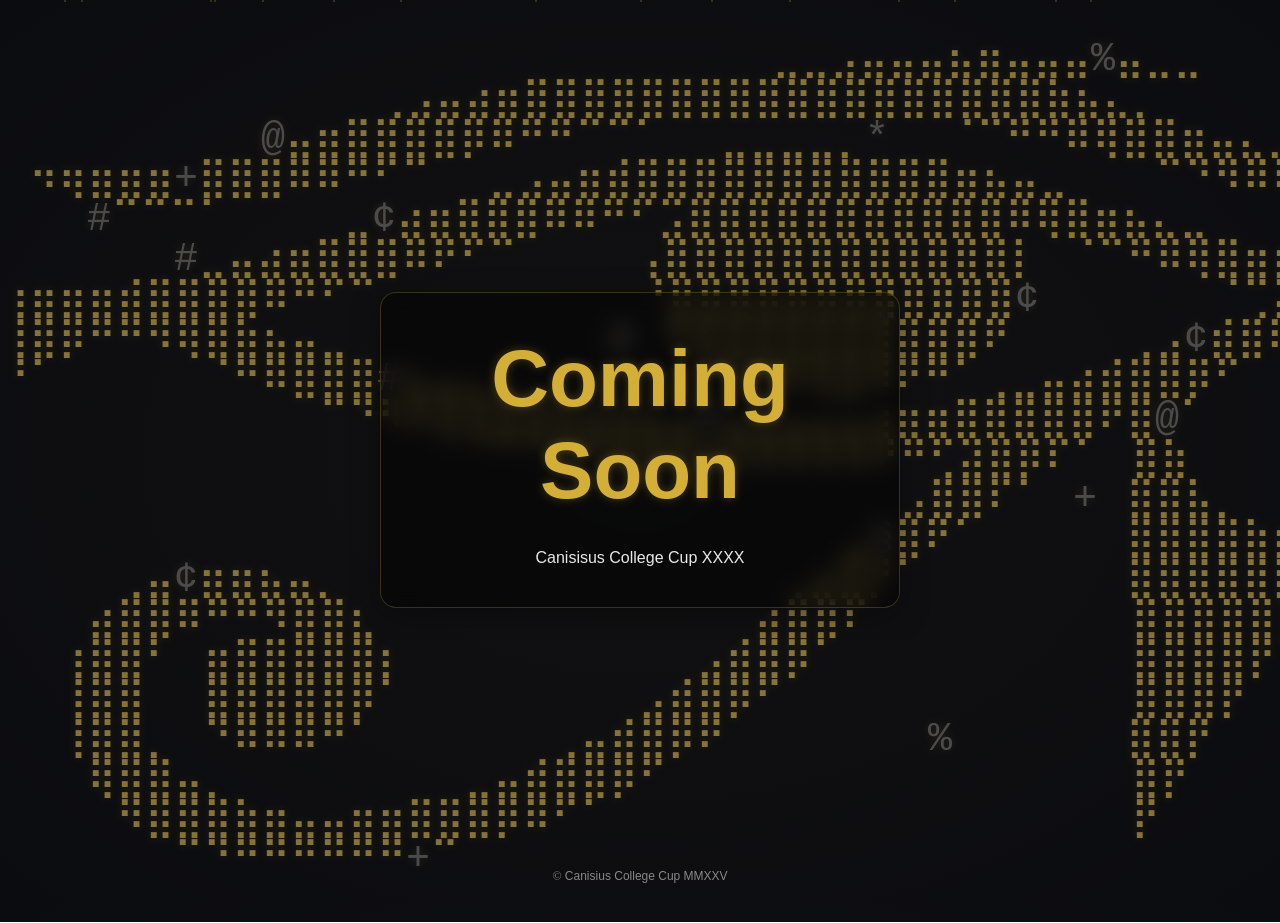
==== index.html @ 5fc0ab12 "fix" ====
<!DOCTYPE html>
<html lang="en">
<head>
    <meta charset="UTF-8">
    <meta name="viewport" content="width=device-width, initial-scale=1.0">
    <title>CCCUP - Coming Soon</title>
    <link rel="preconnect" href="https://fonts.googleapis.com">
    <link rel="preconnect" href="https://fonts.gstatic.com" crossorigin>

    <link rel="stylesheet" href="style.css">
    <style>
        :root {
            --bg: #0b0c10;
            --bg-secondary: #111;
            --gold: #d4af37;
            --gold-soft: #ffd85e;
            --gold-dim: rgba(212, 175, 55, 0.25);
            --fg: #e8e8e8;
            --fg-dim: #888;
            --card-bg: rgba(0, 0, 0, 0.466);
            --card-border: rgba(212, 175, 55, 0.25);
        }

        * {
            margin: 0;
            padding: 0;
            box-sizing: border-box;
        }

        body {
            background: radial-gradient(ellipse at center, var(--bg-secondary) 0%, var(--bg) 100%);
            color: var(--fg);
            min-height: 100vh;
            overflow-x: hidden;
        }

        main {
            display: grid;
            grid-template-columns: 1fr 1fr;
            min-height: 100vh;
            position: relative;
        }

        .floating{
            display: flex;
            align-items: center;
            justify-content: center;
            position: relative;
            padding: 2rem;
            overflow: hidden;
            z-index: 100;
        }

        .bg{
            position: absolute;
            top: 0;
            left: 0;
            width: 100%;
            height: 100%;
            pointer-events: none;
            z-index: 1;
        }

        .ascii {
            font-family: 'JetBrains Mono', 'Consolas', 'Menlo', monospace;
            font-size: 2.5rem;
            line-height: 1;
            text-align: center;
            white-space: pre;
            position: relative;
            z-index: 1;
            transition: all 0.3s ease;
            text-shadow: 0 0 10px rgba(212, 175, 55, 0.3);
            color: #ffd85e;
            transition: all 0.05s linear;
            opacity: 0.5;
        }

        .ascii:hover {
            text-shadow: 0 0 20px rgba(212, 175, 55, 0.6);
        }

        .particles {
            position: absolute;
            top: 0;
            left: 0;
            width: 100%;
            height: 100%;
            pointer-events: none;
            z-index: 1;
        }

        .particle {
            position: absolute;
            width: 2px;
            height: 2px;
            background: var(--gold);
            border-radius: 50%;
            opacity: 0.3;
            animation: drift 20s infinite linear;
        }

        @keyframes drift {
            0% {
                transform: translateY(100vh) translateX(0);
                opacity: 0;
            }
            10% {
                opacity: 0.3;
            }
            90% {
                opacity: 0.3;
            }
            100% {
                transform: translateY(-100px) translateX(50px);
                opacity: 0;
            }
        }

        .floating {
            display: flex;
            position: absolute;
            top: 50%;
            left: 50%;
            transform: translate(-50%, -50%);
            align-items: center;
            justify-content: center;
            padding: 2rem;
        }

        .login-card {
            background: var(--card-bg);
            border: 1px solid var(--card-border);
            border-radius: 1rem;
            padding: 2.5rem;
            width: 100%;
            max-width: 520px;
            z-index: 2;
            backdrop-filter: blur(10px);
            box-shadow: 0 8px 32px rgba(0, 0, 0, 0.3);
            display: flex;
            flex-direction: column;
            align-items: center;
            justify-content: start;
        }

        .login-title {
            font-size: 5rem;
            font-weight: 600;
            text-align: center;
            margin-bottom: 2rem;
            color: var(--gold);
            text-shadow: 0 0 10px rgba(212, 175, 55, 0.3);
        }

        .form-group {
            margin-bottom: 1.5rem;
        }

        .form-label {
            display: block;
            margin-bottom: 0.5rem;
            font-weight: 500;
            color: var(--fg);
        }

        .form-input {
            width: 100%;
            padding: 0.875rem 1rem;
            background: rgba(255, 255, 255, 0.05);
            border: 1px solid rgba(255, 255, 255, 0.1);
            border-radius: 0.5rem;
            color: var(--fg);
            font-size: 1rem;
            transition: all 0.3s ease;
        }

        .form-input:focus {
            outline: none;
            border-color: var(--gold);
            box-shadow: 0 0 0 3px rgba(212, 175, 55, 0.1);
        }

        .form-input[aria-invalid="true"] {
            border-color: #ef4444;
        }

        .password-wrapper {
            position: relative;
        }

        .password-toggle {
            position: absolute;
            right: 0.875rem;
            top: 50%;
            transform: translateY(-50%);
            background: none;
            border: none;
            color: var(--fg-dim);
            cursor: pointer;
            padding: 0.25rem;
            transition: color 0.3s ease;
        }

        .password-toggle:hover {
            color: var(--gold);
        }

        .form-options {
            display: flex;
            justify-content: space-between;
            align-items: center;
            margin-bottom: 2rem;
            font-size: 0.875rem;
        }

        .checkbox-wrapper {
            display: flex;
            align-items: center;
            gap: 0.5rem;
        }

        .checkbox {
            width: 1rem;
            height: 1rem;
            accent-color: var(--gold);
        }

        .forgot-link {
            color: var(--gold);
            text-decoration: none;
            transition: color 0.3s ease;
        }

        .forgot-link:hover {
            color: var(--gold-soft);
        }

        .login-button {
            width: 100%;
            padding: 0.875rem;
            background: transparent;
            border: 2px solid var(--gold);
            border-radius: 0.5rem;
            color: var(--gold);
            font-size: 1rem;
            font-weight: 600;
            cursor: pointer;
            transition: all 0.3s ease;
            position: relative;
            overflow: hidden;
        }

        .login-button:hover:not(:disabled) {
            background: var(--gold);
            color: var(--bg);
            box-shadow: 0 0 20px rgba(212, 175, 55, 0.4);
        }

        .login-button:disabled {
            opacity: 0.6;
            cursor: not-allowed;
        }

        .error-message {
            color: #ef4444;
            font-size: 0.875rem;
            margin-top: 0.5rem;
        }

        .success-message {
            color: #10b981;
            font-size: 0.875rem;
            margin-top: 1rem;
            text-align: center;
        }

        .footer {
            position: absolute;
            bottom: 1rem;
            left: 50%;
            transform: translateX(-50%);
            font-size: 0.75rem;
            color: var(--fg-dim);
            text-align: center;
        }

        @media (max-width: 768px) {
            main {
                grid-template-columns: 1fr;
                grid-template-rows: auto 1fr;
            }

            .left {
                padding: 1rem;
                min-height: 30vh;
            }

            .ascii {
                font-size: 0.6rem;
                opacity: 0.7;
            }

            .right {
                padding: 1rem;
            }

            .login-card {
                padding: 2rem;
            }

            .particles {
                display: none;
            }
        }

        @media (max-width: 320px) {
            .ascii {
                font-size: 0.5rem;
            }

            .login-card {
                padding: 1.5rem;
            }
        }

        @media (prefers-reduced-motion: reduce) {
            .ascii {
                animation: none;
            }

            .particle {
                animation: none;
            }

            * {
                transition: none !important;
            }
        }

        .morph{
            color: var(--fg-dim);
        }
    </style>
</head>
<body>
    <main>
        <div class="bg">
            <div class="particles" id="particles"></div>
            <pre class="ascii" id="ascii-art"></pre>
        </div>
        
        <div class="floating">
            <div class="login-card">
                <h1 class="login-title font-hieroglyphics">Coming Soon</h1>
                <p class="font-hieroglyphics">Canisisus College Cup XXXX</p>
            </div>
        </div>
    </main>
    
    <footer class="footer">
        <span>&copy;</span><span class="font-hieroglyphics"> Canisius College Cup MMXXV</span>
    </footer>

    <script>
        // ASCII Art - Eye of Horus approximation
        const asciiArt = `
        ⠀⠀⠀⠀⠀⠀⠀⠀⠀⠀⠀⠀⠀⠀⠀⠀⠀⠀⠀⠀⣀⣀⣠⣤⣤⣤⣦⣶⣤⣤⣤⣤⣤⣀⣀⠀⠀⠀⠀⠀⠀⠀⠀⠀⠀⠀⠀⠀⠀⠀⠀⠀⠀
⠀⠀⠀⠀⠀⠀⠀⠀⠀⠀⠀⠀⠀⢀⣠⣤⣴⣶⣿⣿⣿⣿⣿⣿⣿⣿⣿⣿⣿⣿⣿⣿⣿⣿⣿⣿⣷⣦⣄⡀⠀⠀⠀⠀⠀⠀⠀⠀⠀⠀⠀⠀⠀
⠀⠀⠀⠀⠀⠀⠀⠀⠀⣀⣤⣶⣿⣿⣿⣿⡿⠿⠛⠛⠉⠉⠁⠀⠀⣀⣀⣀⣀⡀⠀⠀⠀⠈⠉⠛⠛⠿⢿⣿⣿⣶⣤⣄⣀⠀⠀⠀⠀⠀⠀⠀⠀
⠀⠲⢶⣶⣶⣶⣶⣿⣿⣿⠿⠿⠛⠋⠉⠀⠀⣀⣠⣤⣶⣾⣿⣿⣿⣿⣿⣿⣿⣿⣿⣿⣿⣶⣦⣤⣀⠀⠀⠀⠉⠙⠻⠿⢿⣿⣷⣶⣦⣤⣤⣄⡄
⠀⠀⠀⠀⠉⠉⠉⠁⠀⠀⠀⠀⣀⣠⣴⣶⣿⣿⣿⠿⠿⠛⠋⣩⣿⣿⣿⣿⣿⣿⣿⣿⣿⣿⣿⠿⢿⣿⣶⣦⣄⣀⠀⠀⠀⠀⠉⠉⠉⠉⠉⠁⠀
⠀⠀⠀⠀⠀⠀⣀⣀⣤⣴⣶⣿⣿⣿⠿⠟⠋⠉⠀⠀⠀⠀⢠⣿⣿⣿⣿⣿⣿⣿⣿⣿⣿⣿⣿⡇⠀⠈⠉⠛⠿⢿⣿⣶⣶⣤⣄⣀⣀⣀⣀⡀⠀
⢰⣶⣶⣶⣾⣿⣿⣿⣿⠿⠛⠋⠉⠀⠀⠀⠀⠀⠀⠀⠀⠀⠘⣿⣿⣿⣿⣿⣿⣿⣿⣿⣿⣿⣿⡇⠀⠀⠀⠀⠀⠀⠈⢉⣽⣿⣿⣿⣿⣿⣿⠃⠀
⢸⣿⡿⠛⠛⠻⢿⣿⣷⣦⣤⣀⠀⠀⠀⠀⠀⠀⠀⠀⠀⠀⠀⠻⣿⣿⣿⣿⣿⣿⣿⣿⣿⣿⠟⠀⠀⠀⠀⢀⣠⣴⣾⣿⠿⠛⠋⠁⠀⠀⠀⠀⠀
⠘⠁⠀⠀⠀⠀⠀⠈⠛⠿⣿⣿⣿⣷⣦⣤⣄⣀⠀⠀⠀⠀⠀⠀⠈⠙⠻⠿⢿⣿⠿⠟⠛⠁⢀⣀⣤⣴⣾⣿⣿⡿⠋⠀⠀⠀⠀⠀⠀⠀⠀⠀⠀
⠀⠀⠀⠀⠀⠀⠀⠀⠀⠀⠀⠉⠙⠻⠿⣿⣿⣿⣿⣷⣶⣶⣦⣤⣤⣤⣤⣤⣤⣤⣴⣶⣶⣿⣿⣿⣿⣿⠟⣿⣿⠁⠀⠀⠀⠀⠀⠀⠀⠀⠀⠀⠀
⠀⠀⠀⠀⠀⠀⠀⠀⠀⠀⠀⠀⠀⠀⠀⠀⠈⠉⠉⠛⠛⠿⠿⠿⠿⠿⠿⠿⠿⠿⠟⠛⢋⣽⣿⡿⠏⠁⠀⣿⣷⠀⠀⠀⠀⠀⠀⠀⠀⠀⠀⠀⠀
⠀⠀⠀⠀⠀⠀⠀⠀⠀⠀⠀⠀⠀⠀⠀⠀⠀⠀⠀⠀⠀⠀⠀⠀⠀⠀⠀⠀⠀⠀⠀⣠⣿⣿⠏⠁⠀⠀⠀⣿⣿⣧⡀⠀⠀⠀⠀⠀⡀⠀⠀⠀⠀
⠀⠀⠀⠀⠀⠀⠀⠀⠀⠀⠀⠀⠀⠀⠀⠀⠀⠀⠀⠀⠀⠀⠀⠀⠀⠀⠀⠀⠀⣠⣾⣿⠟⠁⠀⠀⠀⠀⠀⣿⣿⣿⣿⣷⣶⣶⣾⡟⠁⠀⠀⠀⠀
⠀⠀⠀⠀⢀⣤⣴⣶⣶⣦⣤⡀⠀⠀⠀⠀⠀⠀⠀⠀⠀⠀⠀⠀⠀⠀⠀⢀⣴⣿⡟⠁⠀⠀⠀⠀⠀⠀⠀⣿⣿⣿⣿⣿⣿⣿⠋⠀⠀⠀⠀⠀⠀
⠀⠀⠀⣴⣿⣿⠿⠛⠛⠻⣿⣿⣆⠀⠀⠀⠀⠀⠀⠀⠀⠀⠀⠀⠀⠀⣴⣿⣿⠏⠀⠀⠀⠀⠀⠀⠀⠀⠀⣿⣿⣿⣿⣿⡿⠁⠀⠀⠀⠀⠀⠀⠀
⠀⠀⢰⣿⣿⠃⠀⣶⣿⣿⣿⣿⣿⡆⠀⠀⠀⠀⠀⠀⠀⠀⠀⠀⣠⣾⣿⡿⠁⠀⠀⠀⠀⠀⠀⠀⠀⠀⠀⣿⣿⣿⣿⡟⠁⠀⠀⠀⠀⠀⠀⠀⠀
⠀⠀⢸⣿⣿⠀⠀⣿⣿⣿⣿⣿⡿⠁⠀⠀⠀⠀⠀⠀⠀⠀⣠⣾⣿⡿⠋⠀⠀⠀⠀⠀⠀⠀⠀⠀⠀⠀⠀⣿⣿⣿⡟⠀⠀⠀⠀⠀⠀⠀⠀⠀⠀
⠀⠀⢸⣿⣿⡀⠀⠙⠿⠿⠿⠛⠁⠀⠀⠀⠀⠀⠀⢀⣤⣾⣿⡿⠟⠀⠀⠀⠀⠀⠀⠀⠀⠀⠀⠀⠀⠀⠀⣿⣿⡟⠀⠀⠀⠀⠀⠀⠀⠀⠀⠀⠀
⠀⠀⠀⢿⣿⣿⣤⡀⠀⠀⠀⠀⠀⠀⠀⠀⣀⣤⣾⣿⣿⡿⠋⠀⠀⠀⠀⠀⠀⠀⠀⠀⠀⠀⠀⠀⠀⠀⠀⣿⡟⠀⠀⠀⠀⠀⠀⠀⠀⠀⠀⠀⠀
⠀⠀⠀⠀⠻⣿⣿⣿⣷⣶⣤⣤⣶⣶⣿⣿⣿⡿⠿⠋⠁⠀⠀⠀⠀⠀⠀⠀⠀⠀⠀⠀⠀⠀⠀⠀⠀⠀⠀⡟⠀⠀⠀⠀⠀⠀⠀⠀⠀⠀⠀⠀⠀
⠀⠀⠀⠀⠀⠀⠉⠙⠛⠛⠛⠛⠛⠛⠋⠉⠀⠀⠀⠀⠀⠀⠀⠀⠀⠀⠀⠀⠀⠀⠀⠀⠀⠀⠀⠀⠀⠀⠀⠀⠀⠀⠀⠀⠀⠀⠀⠀⠀⠀⠀⠀⠀
        `;

        // Initialize ASCII art
        const asciiElement = document.getElementById('ascii-art');
        asciiElement.textContent = asciiArt;

        // Create particles
        function createParticles() {
            const particlesContainer = document.getElementById('particles');
            const particleCount = window.innerWidth > 768 ? 15 : 5;
            
            for (let i = 0; i < particleCount; i++) {
                const particle = document.createElement('div');
                particle.className = 'particle';
                particle.style.left = Math.random() * 100 + '%';
                particle.style.animationDelay = Math.random() * 20 + 's';
                particle.style.animationDuration = (15 + Math.random() * 10) + 's';
                particlesContainer.appendChild(particle);
            }
        }

        const symbols = ['@', '*', '#', '%', '&', '+', '§', '¢'];
        const morphSpeed = 100; // ms per frame
        const morphDuration = 10; // how long each char morphs
        // Keep track of morphing state per character
        let morphStates = Array(asciiArt.length).fill(null);
        function animateMorph() {
            let html = '';
            for (let i = 0; i < asciiArt.length; i++) {
                const char = asciiArt[i];
                if (char === '\n') {
                    html += '\n';
                    continue;
                }
                if (char === ' ') {
                    html += ' ';
                    continue;
                }
                // Check if character is a Braille pattern (like ⣿)
                const isBraille = char >= '\u2800' && char <= '\u28FF';
                
                // Start morphing if not already and it's a Braille character
                if (isBraille && !morphStates[i] && Math.random() < 0.02) { // ~2% chance to start morphing
                    morphStates[i] = morphDuration;
                }
                if (morphStates[i]) {
                    // Still morphing, show random symbol
                    html += `<span class="morph">${symbols[Math.floor(Math.random() * symbols.length)]}</span>`;
                    morphStates[i] -= morphSpeed;
                    if (morphStates[i] <= 0) {
                        morphStates[i] = null; // done morphing, will revert next frame
                    }
                } else {
                    html += char; // original ASCII char
                }
            }
            asciiElement.innerHTML = html;
        }
        // Start animation
        setInterval(animateMorph, morphSpeed);
        // Initialize
        createParticles();

        // Handle window resize
        window.addEventListener('resize', () => {
            const particlesContainer = document.getElementById('particles');
            particlesContainer.innerHTML = '';
            createParticles();
        });
    </script>
</body>
</html>
---- style.css ----
@font-face {
    font-family: 'MythologyOfEgypt';
    src: url('https://komatsuben.github.io/tenkai/fonts/Mythology%20Of%20Egypt.ttf') format('truetype');
    font-weight: normal;
    font-style: normal;
}

@font-face {
    font-family: 'VespasianTimes';
    src: url('https://komatsuben.github.io/tenkai/fonts/VESPASIAN_TIMES.ttf') format('truetype');
    font-weight: normal;
    font-style: normal;
}
/* Assign roles */
.font-hieroglyphics {
    font-family: 'MythologyOfEgypt', sans-serif;
}

.font-readable {
    font-family: 'VespasianTimes', serif;
}

* {
    margin: 0;
    padding: 0;
    box-sizing: border-box;
}

:root {
    /* fix color palette. */
    --light: #ffefe0;
    --dark: #6f3529;
    --primary: #c5934a;
    --secondary: #ffcb45;
    --tertiary: #6f3529;
    /* henko(変光) = henkō is a concept that refers to changes in perception, in our way of seeing things. */
    --henko-shiro: #f6f4eb;
    --henko-mizu-iro: #91c8e4;
    --henko-ao: #749bc2;
    --henko-kurai-ao: #4682a9;

    --transition-speed: 0.1s;

    --h1-scale: 2.986rem;
    --h2-scale: 2.488rem;
    --h3-scale: 2.074rem;
    --h4-scale: 1.728rem;
    --h5-scale: 1.44rem;
    --h6-scale: 1.2rem;
    --p-scale: 1rem;
    --small-scale: 0.833rem;
    --tiny-scale: 0.694rem;
}

/* body {
    font-family: "Inter", sans-serif;
    font-optical-sizing: auto;
    font-weight: normal;
    font-style: normal;
} */

h1 {
    font-size: var(--h1-scale);
}
h2 {
    font-size: var(--h2-scale);
}
h3 {
    font-size: var(--h3-scale);
}
h4 {
    font-size: var(--h4-scale);
}
h5 {
    font-size: var(--h5-scale);
}
h6 {
    font-size: var(--h6-scale);
}
/*TODO: Check this for issues*/
.container {
    margin: 0 15vw;
    /* height: 100vh; */
    box-sizing: border-box;
    /* background-color: var(--secondary); */
}
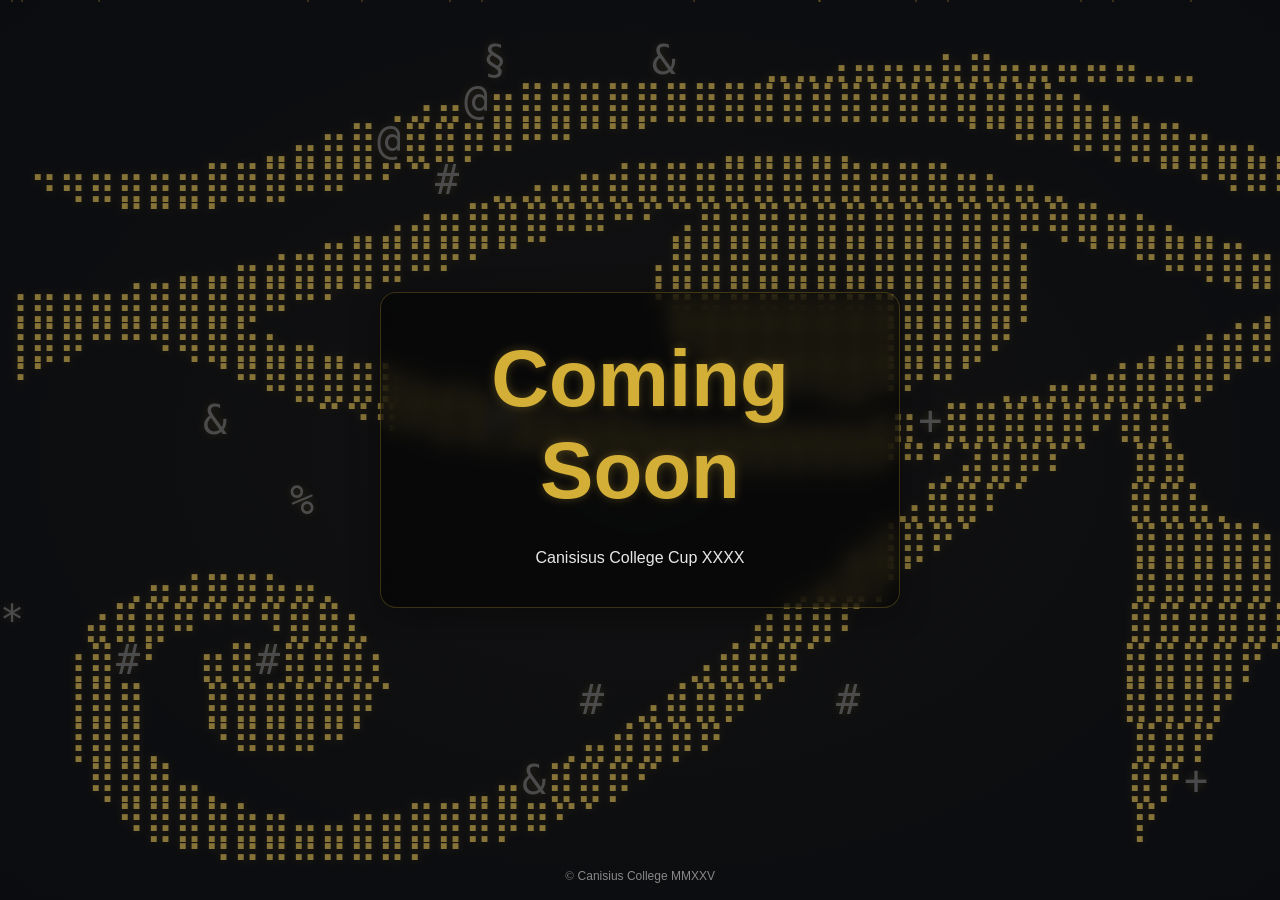
==== commit c009fc5a: "cleanup" ====
--- a/index.html
+++ b/index.html
@@ -6,6 +6,12 @@
     <title>CCCUP - Coming Soon</title>
     <link rel="preconnect" href="https://fonts.googleapis.com">
     <link rel="preconnect" href="https://fonts.gstatic.com" crossorigin>
+    <!--
+    --      @version: 1.0
+    --      @date: 19.8.2025
+    --      @author: digital infrastructure CCCUP 40
+    --      @
+    -->
 
     <link rel="stylesheet" href="style.css">
     <style>
@@ -359,11 +365,10 @@
     </main>
     
     <footer class="footer">
-        <span>&copy;</span><span class="font-hieroglyphics"> Canisius College Cup MMXXV</span>
+        <span>&copy;</span><span class="font-hieroglyphics"> Canisius College MMXXV</span>
     </footer>
 
     <script>
-        // ASCII Art - Eye of Horus approximation
         const asciiArt = `
         ⠀⠀⠀⠀⠀⠀⠀⠀⠀⠀⠀⠀⠀⠀⠀⠀⠀⠀⠀⠀⣀⣀⣠⣤⣤⣤⣦⣶⣤⣤⣤⣤⣤⣀⣀⠀⠀⠀⠀⠀⠀⠀⠀⠀⠀⠀⠀⠀⠀⠀⠀⠀⠀
 ⠀⠀⠀⠀⠀⠀⠀⠀⠀⠀⠀⠀⠀⢀⣠⣤⣴⣶⣿⣿⣿⣿⣿⣿⣿⣿⣿⣿⣿⣿⣿⣿⣿⣿⣿⣿⣷⣦⣄⡀⠀⠀⠀⠀⠀⠀⠀⠀⠀⠀⠀⠀⠀
@@ -388,11 +393,11 @@
 ⠀⠀⠀⠀⠀⠀⠉⠙⠛⠛⠛⠛⠛⠛⠋⠉⠀⠀⠀⠀⠀⠀⠀⠀⠀⠀⠀⠀⠀⠀⠀⠀⠀⠀⠀⠀⠀⠀⠀⠀⠀⠀⠀⠀⠀⠀⠀⠀⠀⠀⠀⠀⠀
         `;
 
-        // Initialize ASCII art
+        
         const asciiElement = document.getElementById('ascii-art');
         asciiElement.textContent = asciiArt;
 
-        // Create particles
+        
         function createParticles() {
             const particlesContainer = document.getElementById('particles');
             const particleCount = window.innerWidth > 768 ? 15 : 5;
@@ -408,9 +413,9 @@
         }
 
         const symbols = ['@', '*', '#', '%', '&', '+', '§', '¢'];
-        const morphSpeed = 100; // ms per frame
-        const morphDuration = 10; // how long each char morphs
-        // Keep track of morphing state per character
+        const morphSpeed = 100; 
+        const morphDuration = 10; 
+        
         let morphStates = Array(asciiArt.length).fill(null);
         function animateMorph() {
             let html = '';
@@ -424,32 +429,32 @@
                     html += ' ';
                     continue;
                 }
-                // Check if character is a Braille pattern (like ⣿)
+                
                 const isBraille = char >= '\u2800' && char <= '\u28FF';
                 
-                // Start morphing if not already and it's a Braille character
-                if (isBraille && !morphStates[i] && Math.random() < 0.02) { // ~2% chance to start morphing
+                
+                if (isBraille && !morphStates[i] && Math.random() < 0.02) {
                     morphStates[i] = morphDuration;
                 }
                 if (morphStates[i]) {
-                    // Still morphing, show random symbol
+                    
                     html += `<span class="morph">${symbols[Math.floor(Math.random() * symbols.length)]}</span>`;
                     morphStates[i] -= morphSpeed;
                     if (morphStates[i] <= 0) {
-                        morphStates[i] = null; // done morphing, will revert next frame
+                        morphStates[i] = null;
                     }
                 } else {
-                    html += char; // original ASCII char
+                    html += char;
                 }
             }
             asciiElement.innerHTML = html;
         }
-        // Start animation
+        
         setInterval(animateMorph, morphSpeed);
-        // Initialize
+        
         createParticles();
 
-        // Handle window resize
+        
         window.addEventListener('resize', () => {
             const particlesContainer = document.getElementById('particles');
             particlesContainer.innerHTML = '';
--- a/style.css
+++ b/style.css
@@ -11,7 +11,6 @@
     font-weight: normal;
     font-style: normal;
 }
-/* Assign roles */
 .font-hieroglyphics {
     font-family: 'MythologyOfEgypt', sans-serif;
 }
@@ -24,17 +23,16 @@
     margin: 0;
     padding: 0;
     box-sizing: border-box;
+    overflow: hidden;
 }
 
 :root {
-    /* fix color palette. */
-    --light: #ffefe0;
+        --light: #ffefe0;
     --dark: #6f3529;
     --primary: #c5934a;
     --secondary: #ffcb45;
     --tertiary: #6f3529;
-    /* henko(変光) = henkō is a concept that refers to changes in perception, in our way of seeing things. */
-    --henko-shiro: #f6f4eb;
+        --henko-shiro: #f6f4eb;
     --henko-mizu-iro: #91c8e4;
     --henko-ao: #749bc2;
     --henko-kurai-ao: #4682a9;
@@ -52,12 +50,6 @@
     --tiny-scale: 0.694rem;
 }
 
-/* body {
-    font-family: "Inter", sans-serif;
-    font-optical-sizing: auto;
-    font-weight: normal;
-    font-style: normal;
-} */
 
 h1 {
     font-size: var(--h1-scale);
@@ -77,10 +69,7 @@
 h6 {
     font-size: var(--h6-scale);
 }
-/*TODO: Check this for issues*/
 .container {
     margin: 0 15vw;
-    /* height: 100vh; */
     box-sizing: border-box;
-    /* background-color: var(--secondary); */
 }
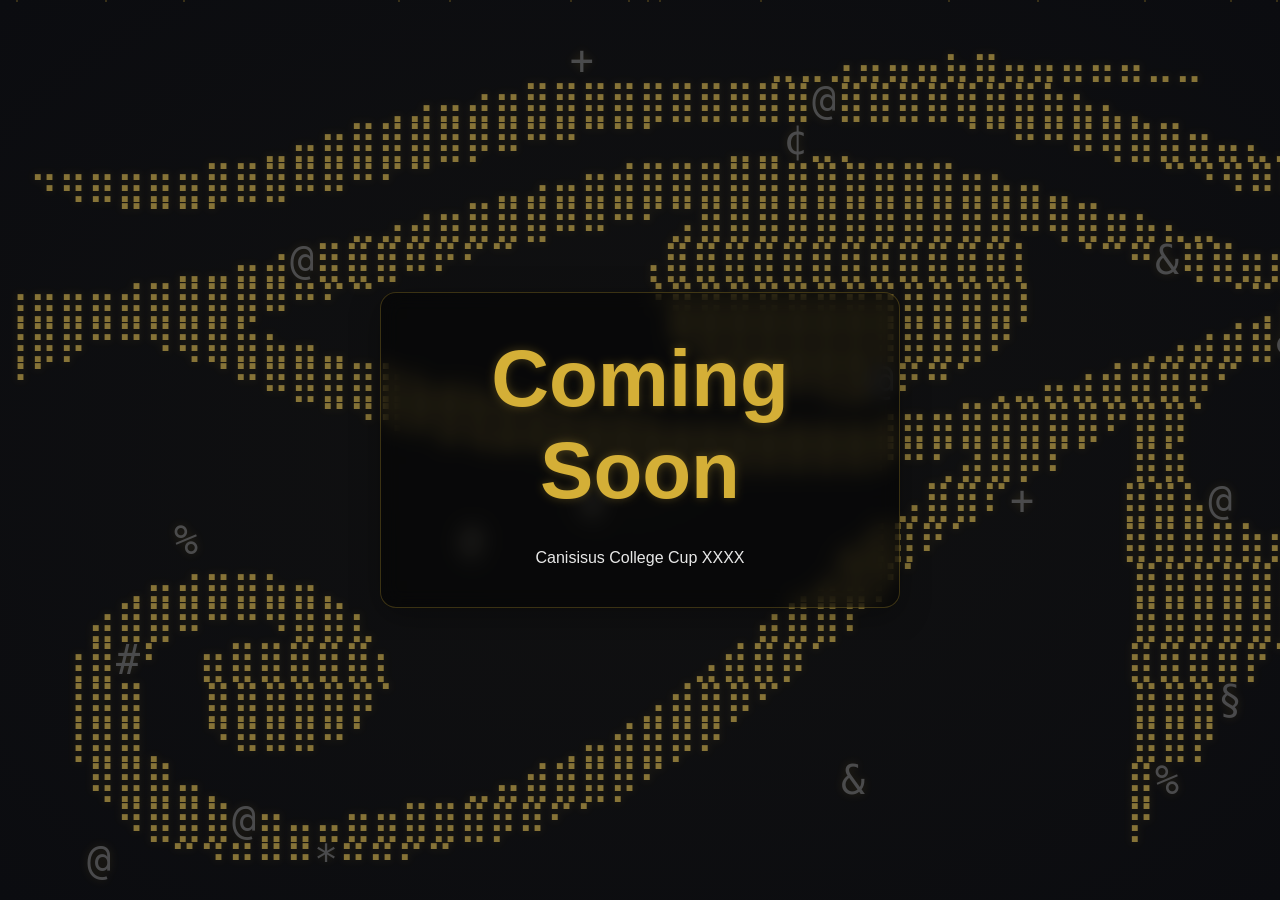
==== commit 581b6834: "removed footer" ====
--- a/index.html
+++ b/index.html
@@ -363,10 +363,6 @@
             </div>
         </div>
     </main>
-    
-    <footer class="footer">
-        <span>&copy;</span><span class="font-hieroglyphics"> Canisius College MMXXV</span>
-    </footer>
 
     <script>
         const asciiArt = `
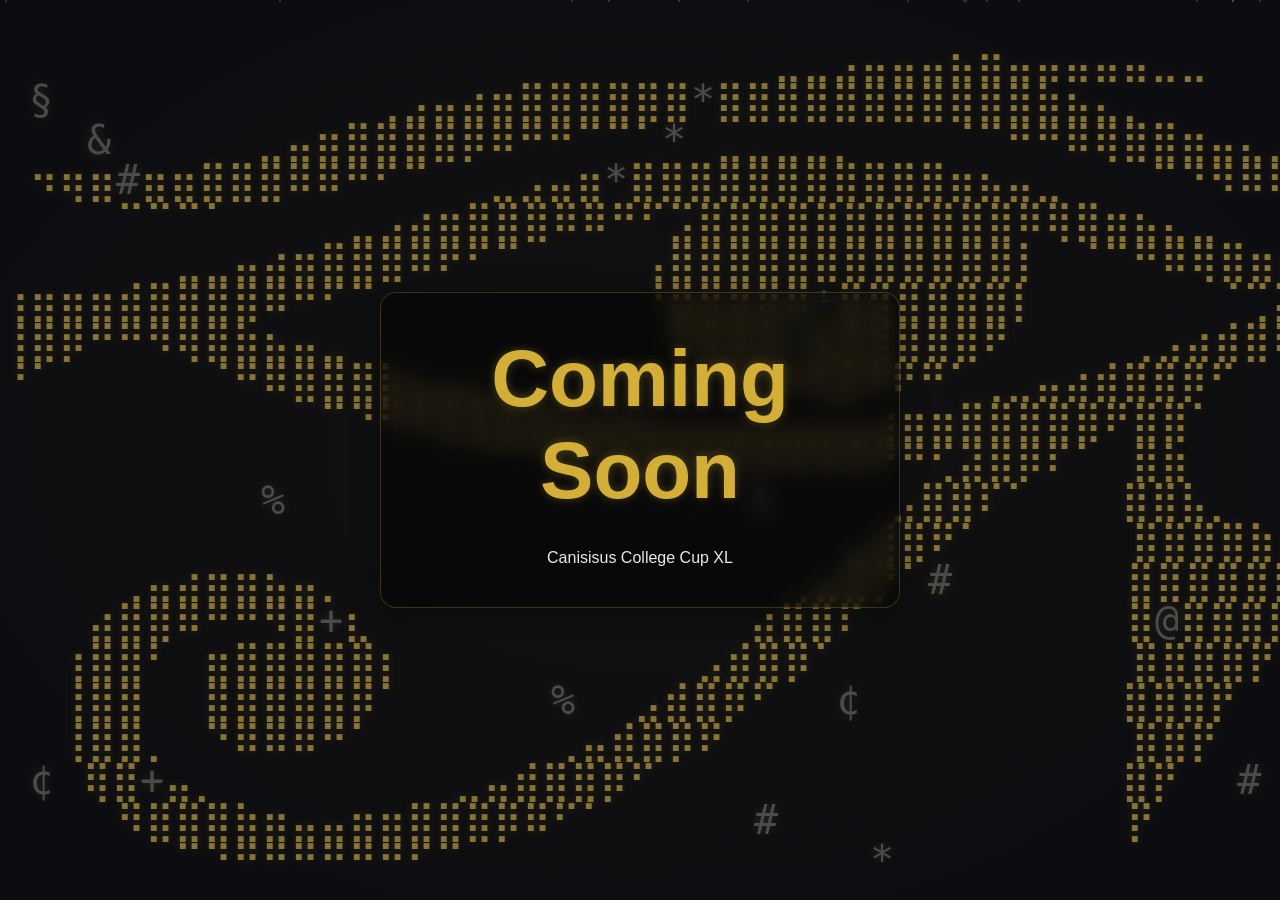
==== commit 7cda2724: "changed title" ====
--- a/index.html
+++ b/index.html
@@ -359,7 +359,7 @@
         <div class="floating">
             <div class="login-card">
                 <h1 class="login-title font-hieroglyphics">Coming Soon</h1>
-                <p class="font-hieroglyphics">Canisisus College Cup XXXX</p>
+                <p class="font-hieroglyphics">Canisisus College Cup XL</p>
             </div>
         </div>
     </main>
